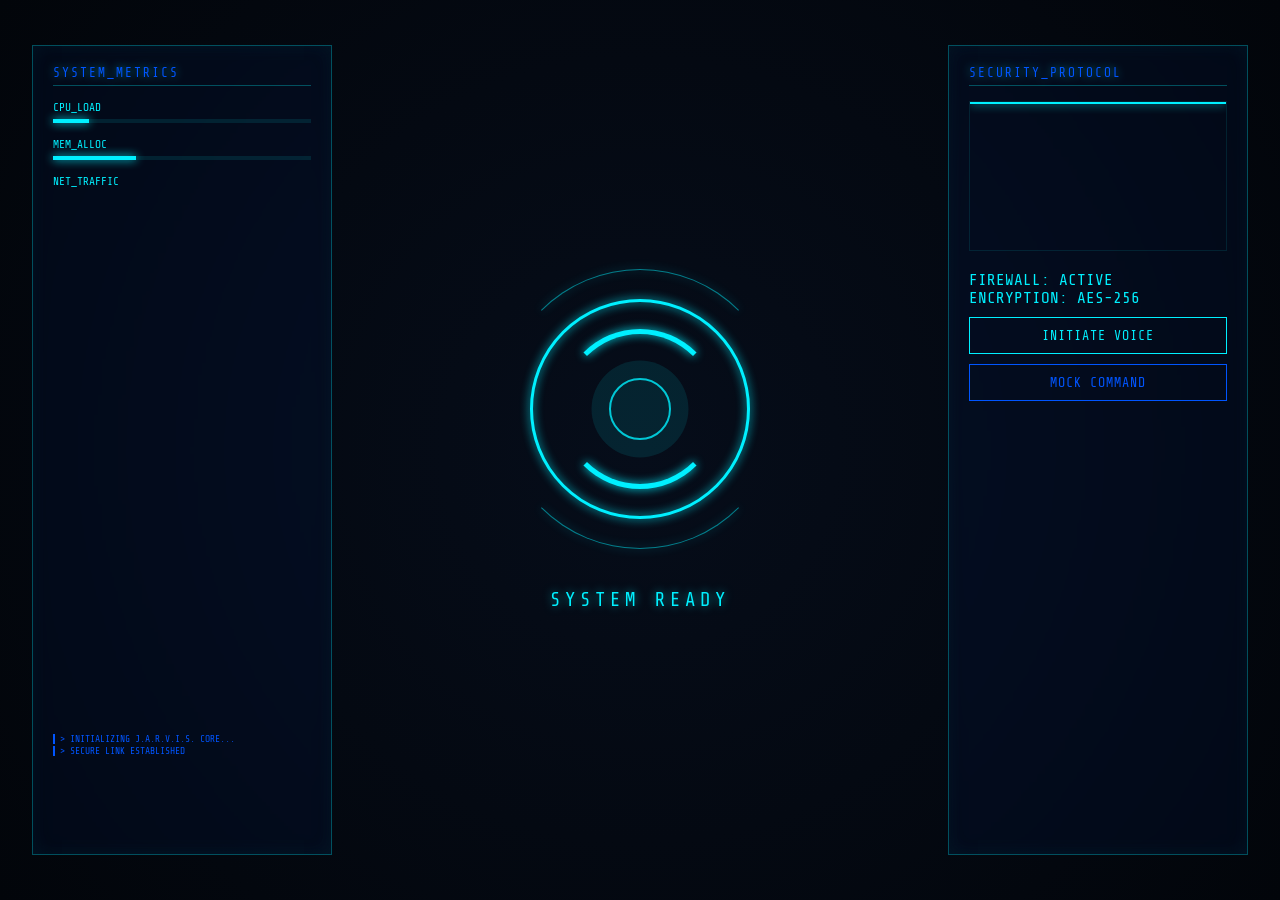
==== frontend/index.html @ f4ba9193 "Implement complete J.A.R.V.I.S. system with FUI HUD and FastAPI backend - Cinematic 3D/2D frontend H" ====
<!DOCTYPE html>
<html lang="en">
<head>
    <meta charset="UTF-8">
    <meta name="viewport" content="width=device-width, initial-scale=1.0">
    <title>J.A.R.V.I.S. HUD</title>
    <link rel="stylesheet" href="style.css">
    <link href="https://fonts.googleapis.com/css2?family=Share+Tech+Mono&display=swap" rel="stylesheet">
</head>
<body class="state-idle">
    <div class="background-overlay"></div>

    <main class="hud-container">
        <!-- Left Telemetry -->
        <section class="panel side-panel left-panel">
            <div class="panel-header">SYSTEM_METRICS</div>
            <div class="metric-group">
                <div class="metric-label">CPU_LOAD</div>
                <div class="progress-bar"><div class="bar" style="width: 14%;"></div></div>
            </div>
            <div class="metric-group">
                <div class="metric-label">MEM_ALLOC</div>
                <div class="progress-bar"><div class="bar" style="width: 32%;"></div></div>
            </div>
            <div class="metric-group">
                <div class="metric-label">NET_TRAFFIC</div>
                <div class="network-graph" id="networkGraph"></div>
            </div>
            <div class="log-container" id="terminalLogs">
                <div class="log-entry">> INITIALIZING J.A.R.V.I.S. CORE...</div>
                <div class="log-entry">> SECURE LINK ESTABLISHED</div>
            </div>
        </section>

        <!-- Central Core -->
        <section class="central-core">
            <div class="arc-reactor" id="arcReactor">
                <div class="ring ring-outer"></div>
                <div class="ring ring-middle"></div>
                <div class="ring ring-inner"></div>
                <canvas id="coreCanvas"></canvas>
            </div>
            <div class="status-text" id="statusText">SYSTEM READY</div>
            <div class="transcript" id="transcriptText"></div>
        </section>

        <!-- Right Telemetry -->
        <section class="panel side-panel right-panel">
            <div class="panel-header">SECURITY_PROTOCOL</div>
            <div class="firewall-grid">
                <div class="grid-line"></div>
                <div class="grid-line"></div>
                <div class="grid-line"></div>
                <div class="grid-line"></div>
                <div class="scan-line"></div>
            </div>
            <div class="security-status">
                <span class="label">FIREWALL:</span> <span class="status-active">ACTIVE</span>
            </div>
            <div class="security-status">
                <span class="label">ENCRYPTION:</span> <span class="status-active">AES-256</span>
            </div>
            <div class="panel-footer">
                <button id="btnListen" class="fui-button">INITIATE VOICE</button>
                <button id="btnSimulate" class="fui-button secondary">MOCK COMMAND</button>
            </div>
        </section>
    </main>

    <div class="response-overlay" id="jarvisResponse"></div>

    <script src="app.js"></script>
</body>
</html>
---- frontend/style.css ----
:root {
    --accent-cyan: #00f0ff;
    --accent-blue: #0055ff;
    --accent-alert: #ff5500;
    --bg-dark: #02050a;
    --bg-panel: rgba(0, 85, 255, 0.05);
    --border-glow: rgba(0, 240, 255, 0.3);
    --text-shadow: 0 0 10px rgba(0, 240, 255, 0.6);
}

* {
    box-sizing: border-box;
    margin: 0;
    padding: 0;
}

body {
    background: var(--bg-dark);
    color: var(--accent-cyan);
    font-family: 'Share Tech Mono', monospace;
    height: 100vh;
    overflow: hidden;
    display: flex;
    justify-content: center;
    align-items: center;
}

.background-overlay {
    position: fixed;
    top: 0;
    left: 0;
    width: 100%;
    height: 100%;
    background: radial-gradient(circle at center, #060d1a 0%, #02050a 100%);
    z-index: -1;
}

.hud-container {
    display: grid;
    grid-template-columns: 300px 1fr 300px;
    width: 95vw;
    height: 90vh;
    gap: 20px;
}

/* Panel Styling */
.panel {
    background: var(--bg-panel);
    backdrop-filter: blur(8px);
    border: 1px solid var(--border-glow);
    padding: 20px;
    display: flex;
    flex-direction: column;
    position: relative;
    box-shadow: inset 0 0 20px rgba(0, 240, 255, 0.05);
}

.panel-header {
    font-size: 0.8rem;
    letter-spacing: 2px;
    border-bottom: 1px solid var(--border-glow);
    margin-bottom: 15px;
    padding-bottom: 5px;
    color: var(--accent-blue);
    text-shadow: var(--text-shadow);
}

/* Metric Bars */
.metric-group {
    margin-bottom: 15px;
}

.metric-label {
    font-size: 0.7rem;
    margin-bottom: 5px;
}

.progress-bar {
    height: 4px;
    background: rgba(0, 240, 255, 0.1);
    width: 100%;
}

.bar {
    height: 100%;
    background: var(--accent-cyan);
    box-shadow: 0 0 10px var(--accent-cyan);
    transition: width 0.5s ease;
}

/* Central Core & Arc Reactor */
.central-core {
    display: flex;
    flex-direction: column;
    justify-content: center;
    align-items: center;
    position: relative;
}

.arc-reactor {
    width: 300px;
    height: 300px;
    position: relative;
    display: flex;
    justify-content: center;
    align-items: center;
}

.ring {
    position: absolute;
    border-radius: 50%;
    border: 2px solid transparent;
    border-top-color: var(--accent-cyan);
    border-bottom-color: var(--accent-cyan);
    filter: drop-shadow(0 0 5px var(--accent-cyan));
}

.ring-outer {
    width: 280px;
    height: 280px;
    animation: rotateClockwise 8s linear infinite;
    border-width: 1px;
    opacity: 0.5;
}

.ring-middle {
    width: 220px;
    height: 220px;
    animation: rotateCounterClockwise 5s linear infinite;
    border-width: 3px;
    border-left-color: var(--accent-cyan);
    border-right-color: var(--accent-cyan);
}

.ring-inner {
    width: 160px;
    height: 160px;
    animation: rotateClockwise 3s linear infinite;
    border-width: 5px;
}

#coreCanvas {
    width: 120px;
    height: 120px;
    z-index: 2;
}

@keyframes rotateClockwise {
    from { transform: rotate(0deg); }
    to { transform: rotate(360deg); }
}

@keyframes rotateCounterClockwise {
    from { transform: rotate(360deg); }
    to { transform: rotate(0deg); }
}

/* Status & Transcript */
.status-text {
    margin-top: 30px;
    font-size: 1.2rem;
    letter-spacing: 5px;
    text-shadow: var(--text-shadow);
}

.transcript {
    margin-top: 10px;
    color: rgba(0, 240, 255, 0.6);
    font-size: 0.9rem;
    height: 20px;
}

/* Security Grid */
.firewall-grid {
    height: 150px;
    border: 1px solid rgba(0, 240, 255, 0.1);
    position: relative;
    overflow: hidden;
    margin-bottom: 20px;
}

.scan-line {
    position: absolute;
    top: 0;
    width: 100%;
    height: 2px;
    background: var(--accent-cyan);
    box-shadow: 0 0 10px var(--accent-cyan);
    animation: scan 4s linear infinite;
}

@keyframes scan {
    0% { top: 0%; }
    100% { top: 100%; }
}

/* Buttons */
.fui-button {
    background: transparent;
    border: 1px solid var(--accent-cyan);
    color: var(--accent-cyan);
    padding: 10px;
    font-family: inherit;
    cursor: pointer;
    margin-top: 10px;
    width: 100%;
    transition: all 0.3s;
    text-transform: uppercase;
    letter-spacing: 1px;
}

.fui-button:hover {
    background: rgba(0, 240, 255, 0.1);
    box-shadow: 0 0 15px rgba(0, 240, 255, 0.3);
}

.fui-button.secondary {
    border-color: var(--accent-blue);
    color: var(--accent-blue);
}

/* Logs */
.log-container {
    margin-top: auto;
    font-size: 0.6rem;
    color: var(--accent-blue);
    height: 100px;
    overflow: hidden;
}

.log-entry {
    margin-bottom: 2px;
    border-left: 2px solid var(--accent-blue);
    padding-left: 5px;
}

/* State Transitions */
.state-listening .ring-inner {
    border-color: var(--accent-alert) !important;
    animation-duration: 0.5s;
}

.state-processing .arc-reactor {
    transform: scale(1.1);
}

.state-speaking .status-text {
    color: #fff;
    text-shadow: 0 0 20px var(--accent-cyan);
}

.response-overlay {
    position: fixed;
    bottom: 50px;
    max-width: 600px;
    background: rgba(0, 0, 0, 0.8);
    border-left: 5px solid var(--accent-cyan);
    padding: 20px;
    display: none;
    z-index: 100;
    backdrop-filter: blur(10px);
}
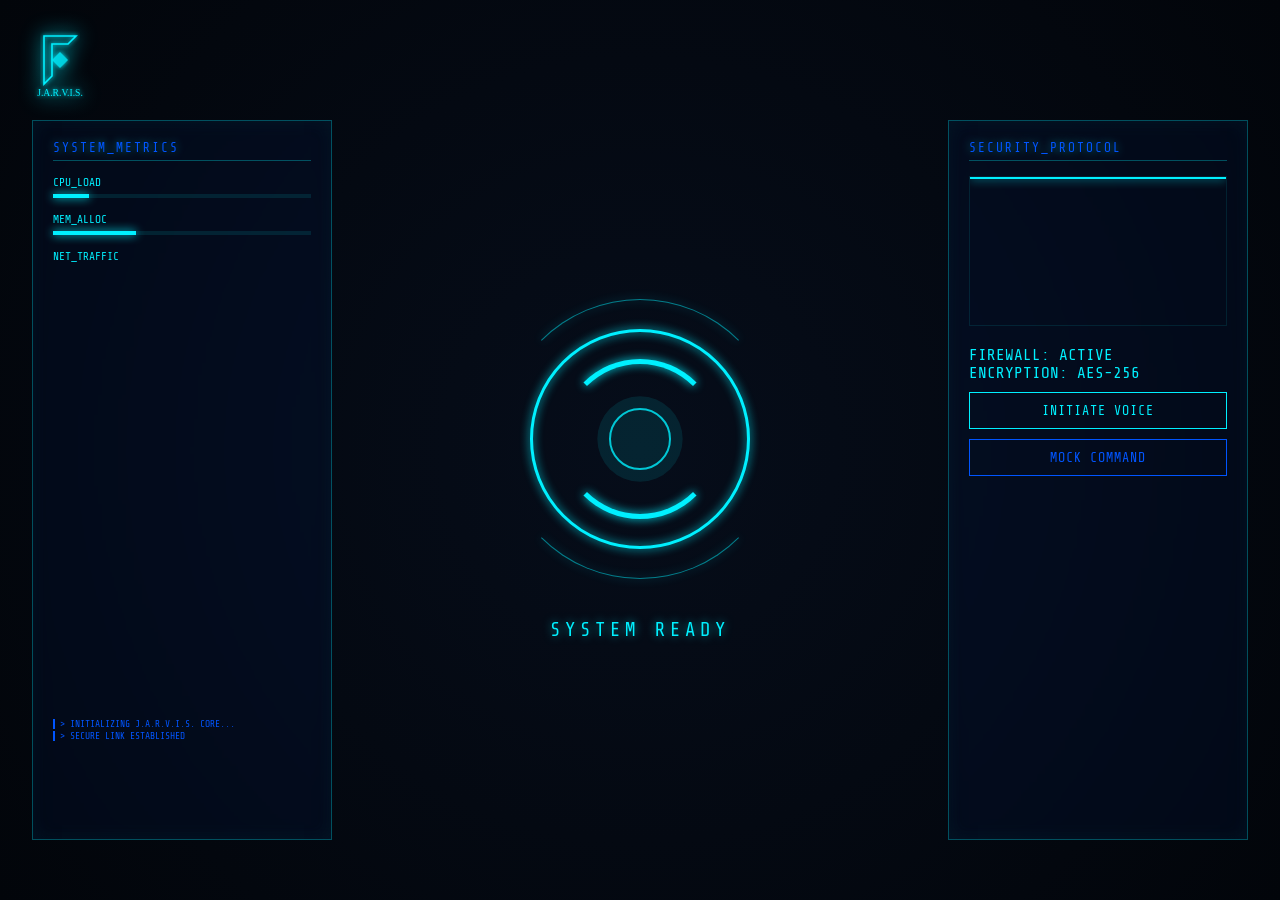
==== commit 1aa2b991: "Fix missing logo and finalize J.A.R.V.I.S. holographic system - Added holographic SVG logo in `front" ====
--- a/frontend/index.html
+++ b/frontend/index.html
@@ -9,6 +9,10 @@
 </head>
 <body class="state-idle">
     <div class="background-overlay"></div>
+
+    <header class="hud-header">
+        <img src="assets/logo.svg" alt="JARVIS Logo" class="main-logo">
+    </header>
 
     <main class="hud-container">
         <!-- Left Telemetry -->
--- a/frontend/style.css
+++ b/frontend/style.css
@@ -35,12 +35,26 @@
     z-index: -1;
 }
 
+.hud-header {
+    position: fixed;
+    top: 20px;
+    left: 20px;
+    z-index: 100;
+}
+
+.main-logo {
+    width: 80px;
+    height: 80px;
+    filter: drop-shadow(0 0 10px var(--accent-cyan));
+}
+
 .hud-container {
     display: grid;
     grid-template-columns: 300px 1fr 300px;
     width: 95vw;
-    height: 90vh;
+    height: 80vh;
     gap: 20px;
+    margin-top: 60px;
 }
 
 /* Panel Styling */
